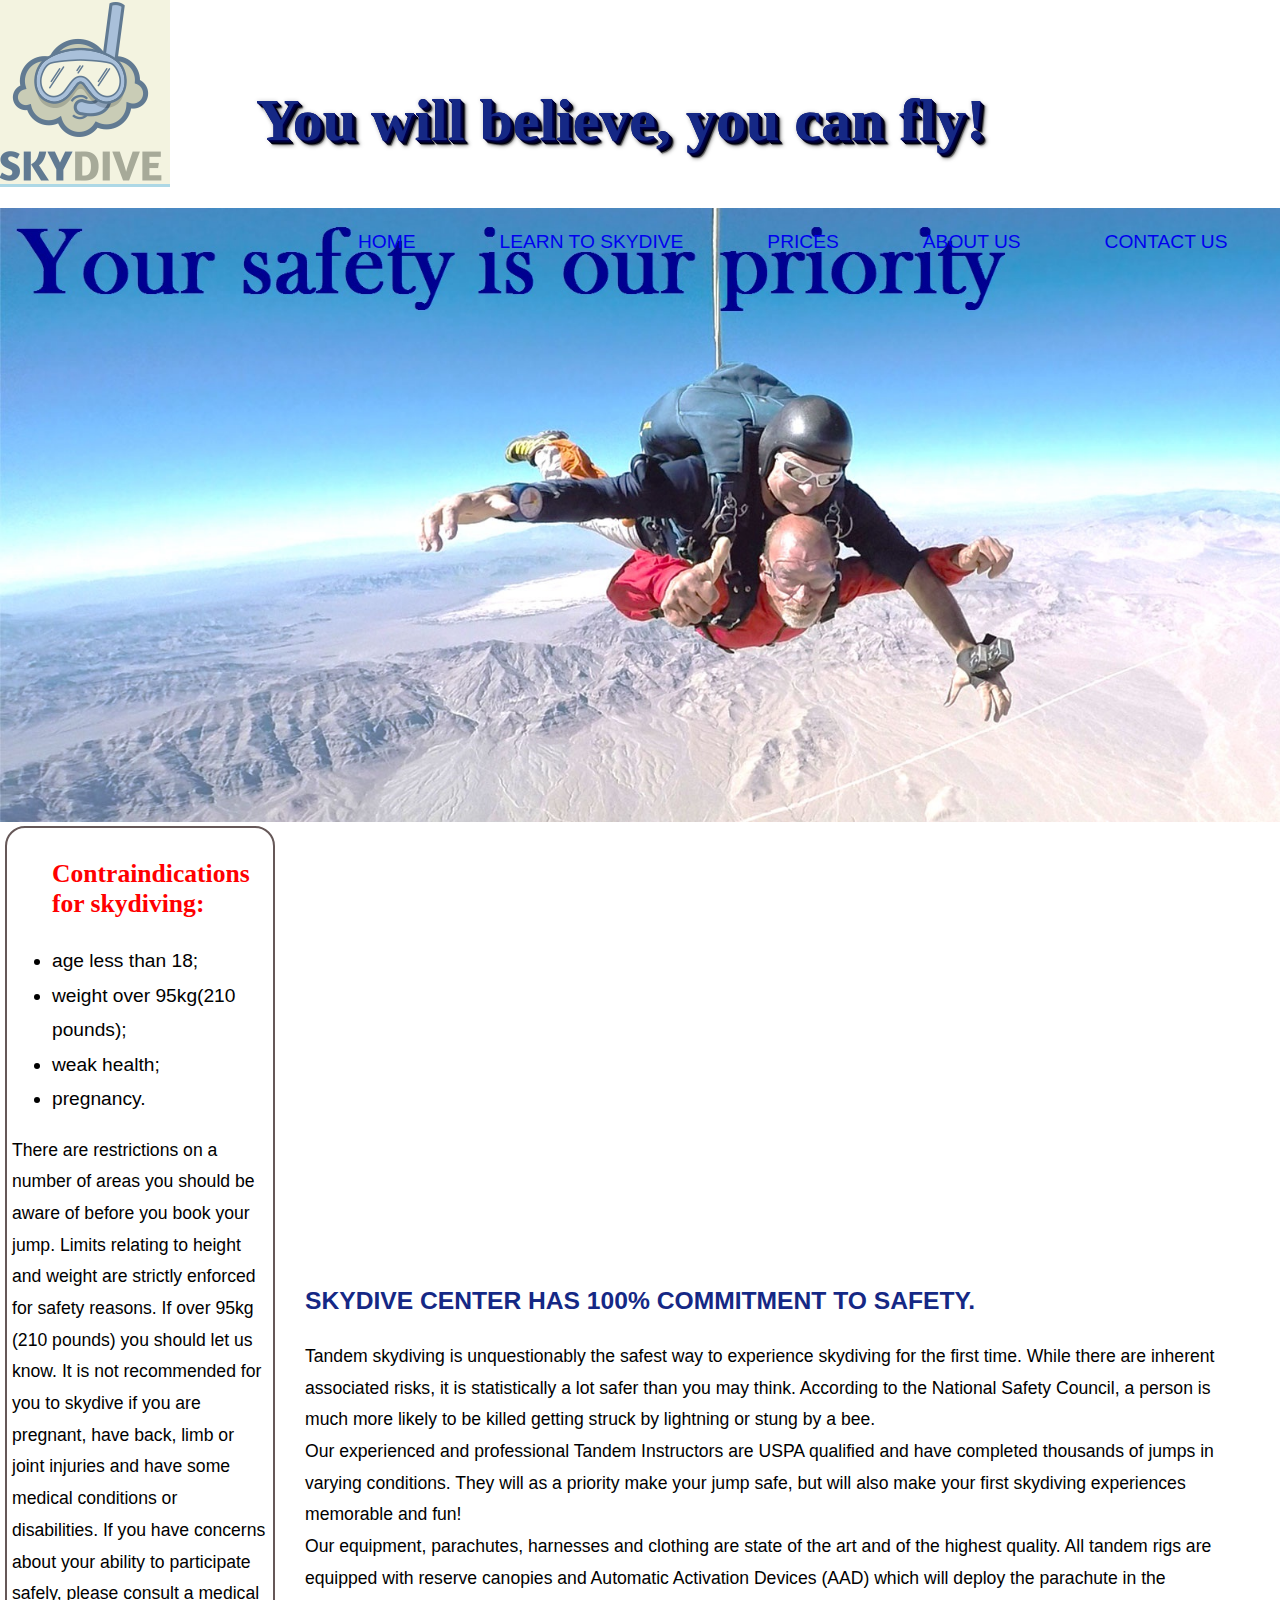
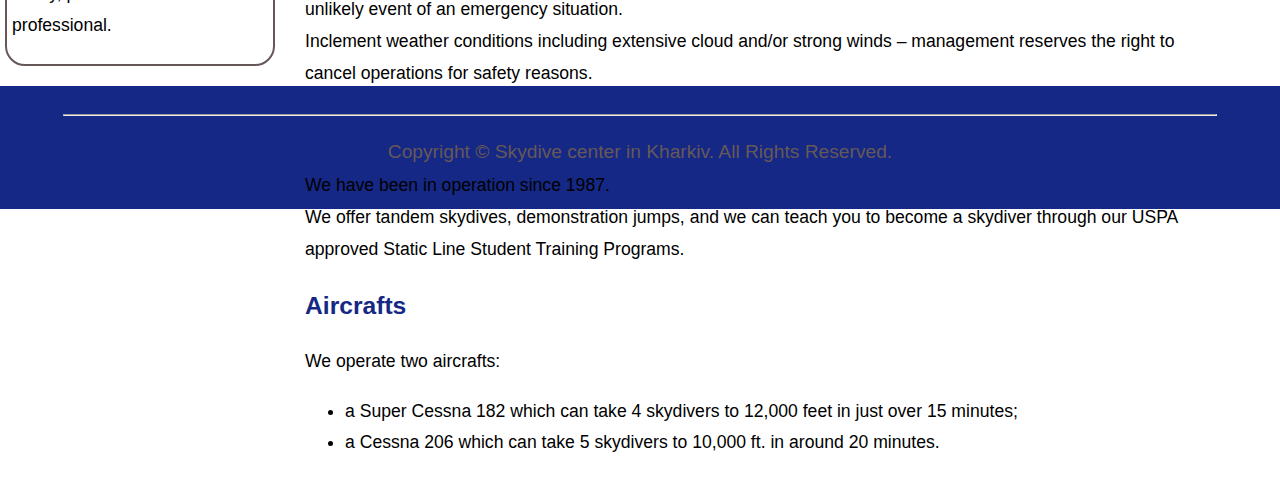
==== pages/about_us.html @ d23eb0d4 "Html and css were created" ====
<!DOCTYPE html>
<html>
	<head>
		<meta charset="utf-8">	
		<title>Skydiving</title>
		<meta name="description" content="Skydive center in Kharkiv region is the best place for your first jump.">
		<meta name="keywords" content="Skydive, skydiving Kharkiv">
		<link rel="stylesheet" type="text/css" href="../styles/style.css">
	</head>
	<body>
		<header>
			<div class="logo">
				<a href="../index.html"><img src="../img/logo.png" alt="Skydive logo" height="184" width="170"/></a>
			</div>
			<div class="right_header">
				<div id="slogan">You will believe, you can fly!</div>
					<nav>
						<ul id="menu_items">
							<li><a href="../index.html">HOME</a></li>
							<li><a href="learn_to_skydive.html">LEARN TO SKYDIVE</a></li>
							<li><a href="prices.html">PRICES</a></li>	
							<li><a href="about_us.html">ABOUT US</a></li>
							<li><a href="contact_us.html">CONTACT US</a></li>
						</ul>
					</nav>
			</div>
		</header>
		<section>
			<div id="main_image">
				<img src="../img/about.jpg" alt="Your safety is our priority" height="614"/>
			</div>
			<div id="contr">
				<ul><p class="attention">Contraindications for skydiving:</p>
					<li>age less than 18;</li>
					<li>weight over 95kg(210 pounds);</li>
					<li>weak health;</li>
					<li>pregnancy.</li>
				</ul>
				<p class="text_content">There are restrictions on a number of areas you should be aware of before you book your jump. Limits relating to height and weight are strictly enforced for safety reasons.
				If over 95kg (210 pounds) you should let us know. It is not recommended for you to skydive if you are pregnant, have back, limb or joint injuries and have some medical conditions or disabilities. If you have concerns about your ability to participate safely, please consult a medical professional.</p>
			</div>
			<div id="main">
			<div class="text_content">
			<p class="block_name">SKYDIVE CENTER HAS 100% COMMITMENT TO SAFETY.</p>
			<p>

Tandem skydiving is unquestionably the safest way to experience skydiving for the first time. While there are inherent associated risks, it is statistically a lot safer than you may think. According to the National Safety Council, a person is much more likely to be killed getting struck by lightning or stung by a bee.<br/>

Our experienced and professional Tandem Instructors are USPA qualified and have completed thousands of jumps in varying conditions. They will as a priority make your jump safe, but will also make your first skydiving experiences memorable and fun!<br/>

Our equipment, parachutes, harnesses and clothing are state of the art and of the highest quality. All tandem rigs are equipped with reserve canopies and Automatic Activation Devices (AAD) which will deploy the parachute in the unlikely event of an emergency situation.<br/>

Inclement weather conditions including extensive cloud and/or strong winds – management reserves the right to cancel operations for safety reasons.<br/>
<p class="block_name">Skydive center is a club operating out of the airfield <q>Korotich</q>.</p> We have been in operation since 1987.<br/>

We offer tandem skydives, demonstration jumps, and we can teach you to become a skydiver through our USPA approved Static Line Student Training Programs.
<p class="block_name">Aircrafts</p>
We operate two aircrafts:<br/>
<ul>

<li>a Super Cessna 182 which can take 4 skydivers to 12,000 feet in just over 15 minutes;</li>
<li>a Cessna 206 which can take 5 skydivers to 10,000 ft. in around 20 minutes.</li></ul></p>
			</div>
			</div>
		</section>
			
		<footer>
			<div class="bottom">
				<hr/>
				<p>Copyright © Skydive center in Kharkiv. All Rights Reserved.</p>
			</div>
		</footer>	
	</body>
</html>
---- styles/style.css ----
body{
	margin: 0px;
}

a{
	text-decoration: none;
}
a:hover{
	color: blue;
	background-color: #ADD8E6;
}

a:active{
	color: black;
}

.logo{
	display: inline;
	width:40%;
}

#slogan{
	display: inline;
	font-family: Georgia, serif, Courier, monospace;
	line-height: 1em;
	color: #152885;
	font-weight:bold;
	font-size: 60px;
	text-shadow:0px 0px 0 rgb(-11,8,101),1px 1px 0 rgb(-32,-13,80),2px 2px 0 rgb(-54,-35,58),
	3px 3px 0 rgb(-76,-57,36), 4px 4px 0 rgb(-98,-79,14),5px 5px 4px rgba(0,0,0,0.6),
	5px 5px 1px rgba(0,0,0,0.5),0px 0px 4px rgba(0,0,0,.2);
    position:absolute;
    left: 20%;
	top: 10%;
}

nav{
	display: inline;
	padding-left: 150px;
	 position:absolute;
	left: 10%;
	top: 25%;

}

nav ul{
	display: inline;
}

nav li{
	display: inline-block;
	padding: 0px  40px;
	line-height: 1.8em;
    font-size: 1.2em;
    font-family: 'Open Sans', sans-serif;
    color: #665858;
}

section{
	padding: 20px 0px;
}

#main_image{
	width: 100%;
}

#contr{
	display: inline-block;
	width:20%;
	border: 2px solid #665858;
	border-radius: 20px;
	margin-left: 5px;
	padding: 5px;
}
.attention{
	font-size: 1.6em;
	font-weight: bold;
	color: red;
}

#contr li{
	line-height: 1.8em;
    font-size: 1.2em;
    font-family: Arial;
}

#main{
	display: inline-block;
	width:72%;
	padding: 0px 30px;
	position: absolute;
	top: 140%;
}

.text_content{
	line-height: 1.8em;
    font-size: 1.1em;
    font-family: 'Open Sans', sans-serif;
}


h1{
	text-align: center;
	font-size: 3em;
}

table{
width: 100%;
border-collapse: collapse;
border-spacing: 0;
}

.price{
	text-align: right;
}

.inform_block{
	display: inline-block;
	border: 0.1px solid #665858;
	border-radius: 20px;
	padding: 5px;
	margin: 0px 20px;
	text-align: center;
	line-height: 1.8em;
    font-size: 1.2em;
    font-family: 'Open Sans', sans-serif;
}

.block_name{
	 font-size: 1.4em;
	font-weight: bold;
	color: #152885;
}

.more{
	color: #152885;
}

hr{
	width: 90%;
}

footer{
	background:  #152885;
	padding: 20px 0px;
}

.bottom p
{
	text-align: center;
	line-height: 1.8em;
    font-size: 1.2em;
    font-family: 'Open Sans', sans-serif;
    color: #665858;
}
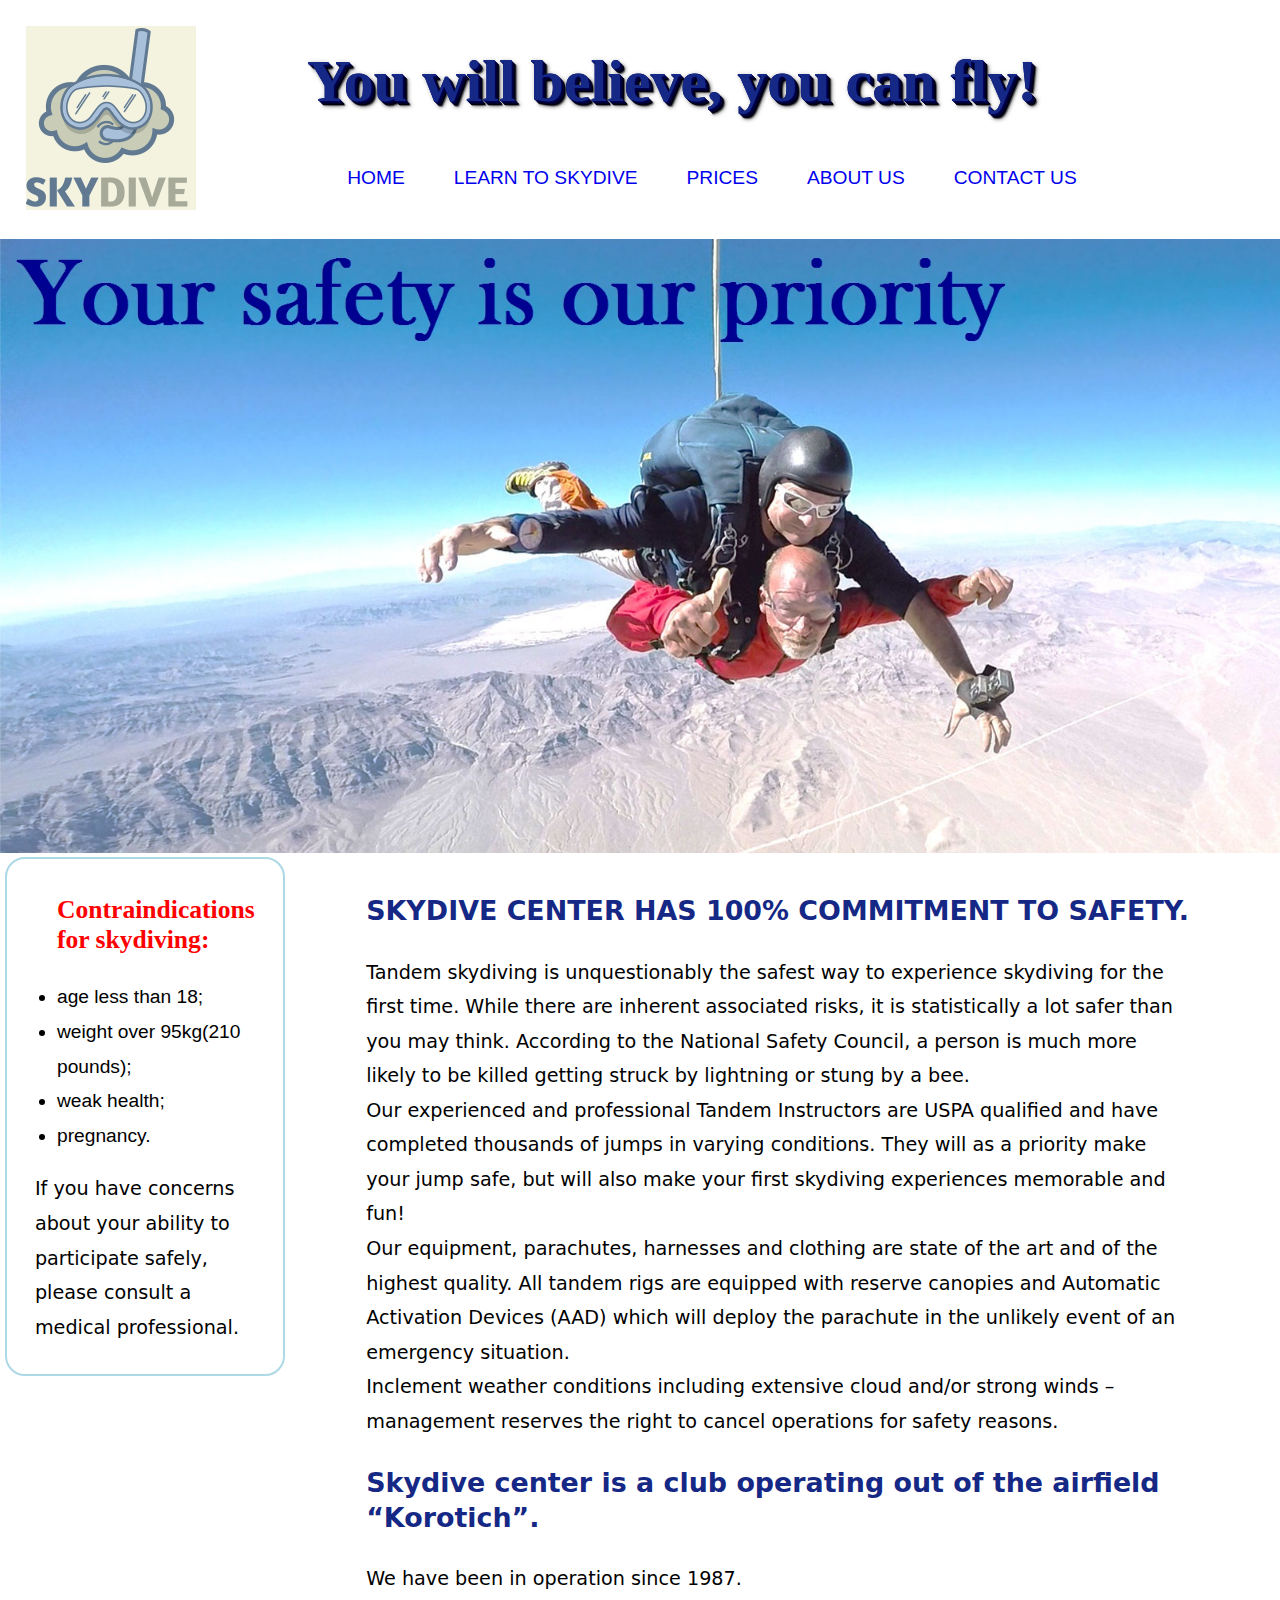
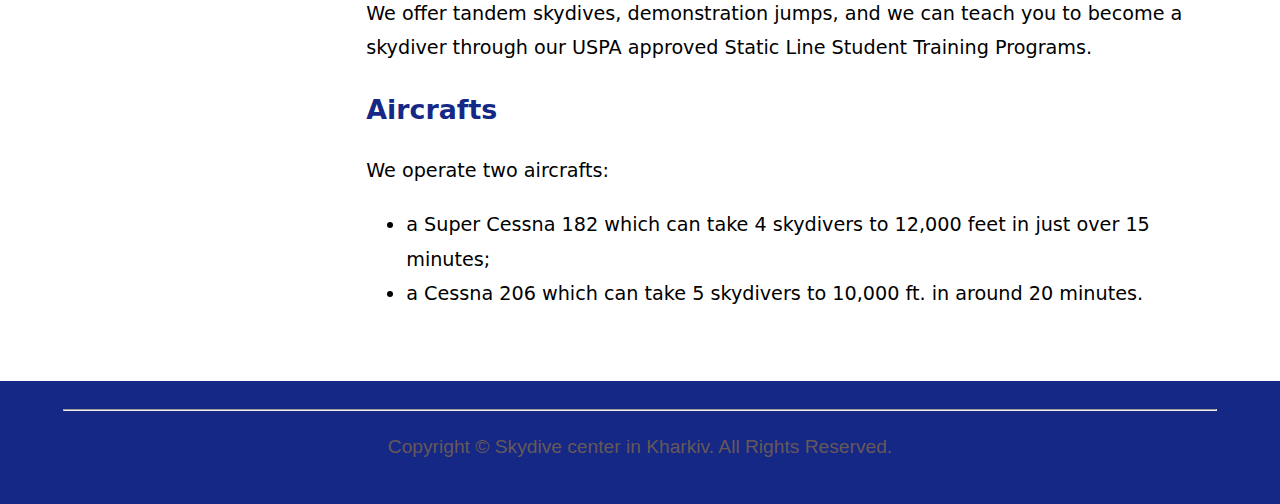
==== commit f42f3f83: "third attempt" ====
--- a/pages/about_us.html
+++ b/pages/about_us.html
@@ -36,8 +36,7 @@
 					<li>weak health;</li>
 					<li>pregnancy.</li>
 				</ul>
-				<p class="text_content">There are restrictions on a number of areas you should be aware of before you book your jump. Limits relating to height and weight are strictly enforced for safety reasons.
-				If over 95kg (210 pounds) you should let us know. It is not recommended for you to skydive if you are pregnant, have back, limb or joint injuries and have some medical conditions or disabilities. If you have concerns about your ability to participate safely, please consult a medical professional.</p>
+				<p class="text_content">If you have concerns about your ability to participate safely, please consult a medical professional.</p>
 			</div>
 			<div id="main">
 			<div class="text_content">
--- a/styles/style.css
+++ b/styles/style.css
@@ -15,12 +15,15 @@
 }
 
 .logo{
-	display: inline;
-	width:40%;
+	float:left;
+	display: inline-block;
+	width:20%;
+	padding: 2%;
 }
 
 #slogan{
-	display: inline;
+	display: inline-block;
+	width:65%;
 	font-family: Georgia, serif, Courier, monospace;
 	line-height: 1em;
 	color: #152885;
@@ -29,18 +32,12 @@
 	text-shadow:0px 0px 0 rgb(-11,8,101),1px 1px 0 rgb(-32,-13,80),2px 2px 0 rgb(-54,-35,58),
 	3px 3px 0 rgb(-76,-57,36), 4px 4px 0 rgb(-98,-79,14),5px 5px 4px rgba(0,0,0,0.6),
 	5px 5px 1px rgba(0,0,0,0.5),0px 0px 4px rgba(0,0,0,.2);
-    position:absolute;
-    left: 20%;
-	top: 10%;
+	padding-top: 4%;
+	padding-right:1%;
 }
 
 nav{
-	display: inline;
-	padding-left: 150px;
-	 position:absolute;
-	left: 10%;
-	top: 25%;
-
+	display: inline-block;
 }
 
 nav ul{
@@ -49,7 +46,7 @@
 
 nav li{
 	display: inline-block;
-	padding: 0px  40px;
+	padding: 50px 45px 0px 0px;
 	line-height: 1.8em;
     font-size: 1.2em;
     font-family: 'Open Sans', sans-serif;
@@ -67,7 +64,7 @@
 #contr{
 	display: inline-block;
 	width:20%;
-	border: 2px solid #665858;
+	border: 2px solid #ADD8E6;
 	border-radius: 20px;
 	margin-left: 5px;
 	padding: 5px;
@@ -86,16 +83,19 @@
 
 #main{
 	display: inline-block;
-	width:72%;
-	padding: 0px 30px;
-	position: absolute;
-	top: 140%;
+	width:75%;
+}
+
+#contr, #main{
+vertical-align: top;
+padding: 10px;
 }
 
 .text_content{
 	line-height: 1.8em;
-    font-size: 1.1em;
-    font-family: 'Open Sans', sans-serif;
+    font-size: 1.2em;
+    font-family:DejaVu Sans;
+	padding: 0% 7%;
 }
 
 
@@ -116,10 +116,10 @@
 
 .inform_block{
 	display: inline-block;
-	border: 0.1px solid #665858;
+	border: 0.1px solid #ADD8E6;
 	border-radius: 20px;
-	padding: 5px;
-	margin: 0px 20px;
+	margin: 0px 40px;
+	padding:0px 5px;
 	text-align: center;
 	line-height: 1.8em;
     font-size: 1.2em;
@@ -141,6 +141,7 @@
 }
 
 footer{
+	margin-top: 20px;
 	background:  #152885;
 	padding: 20px 0px;
 }
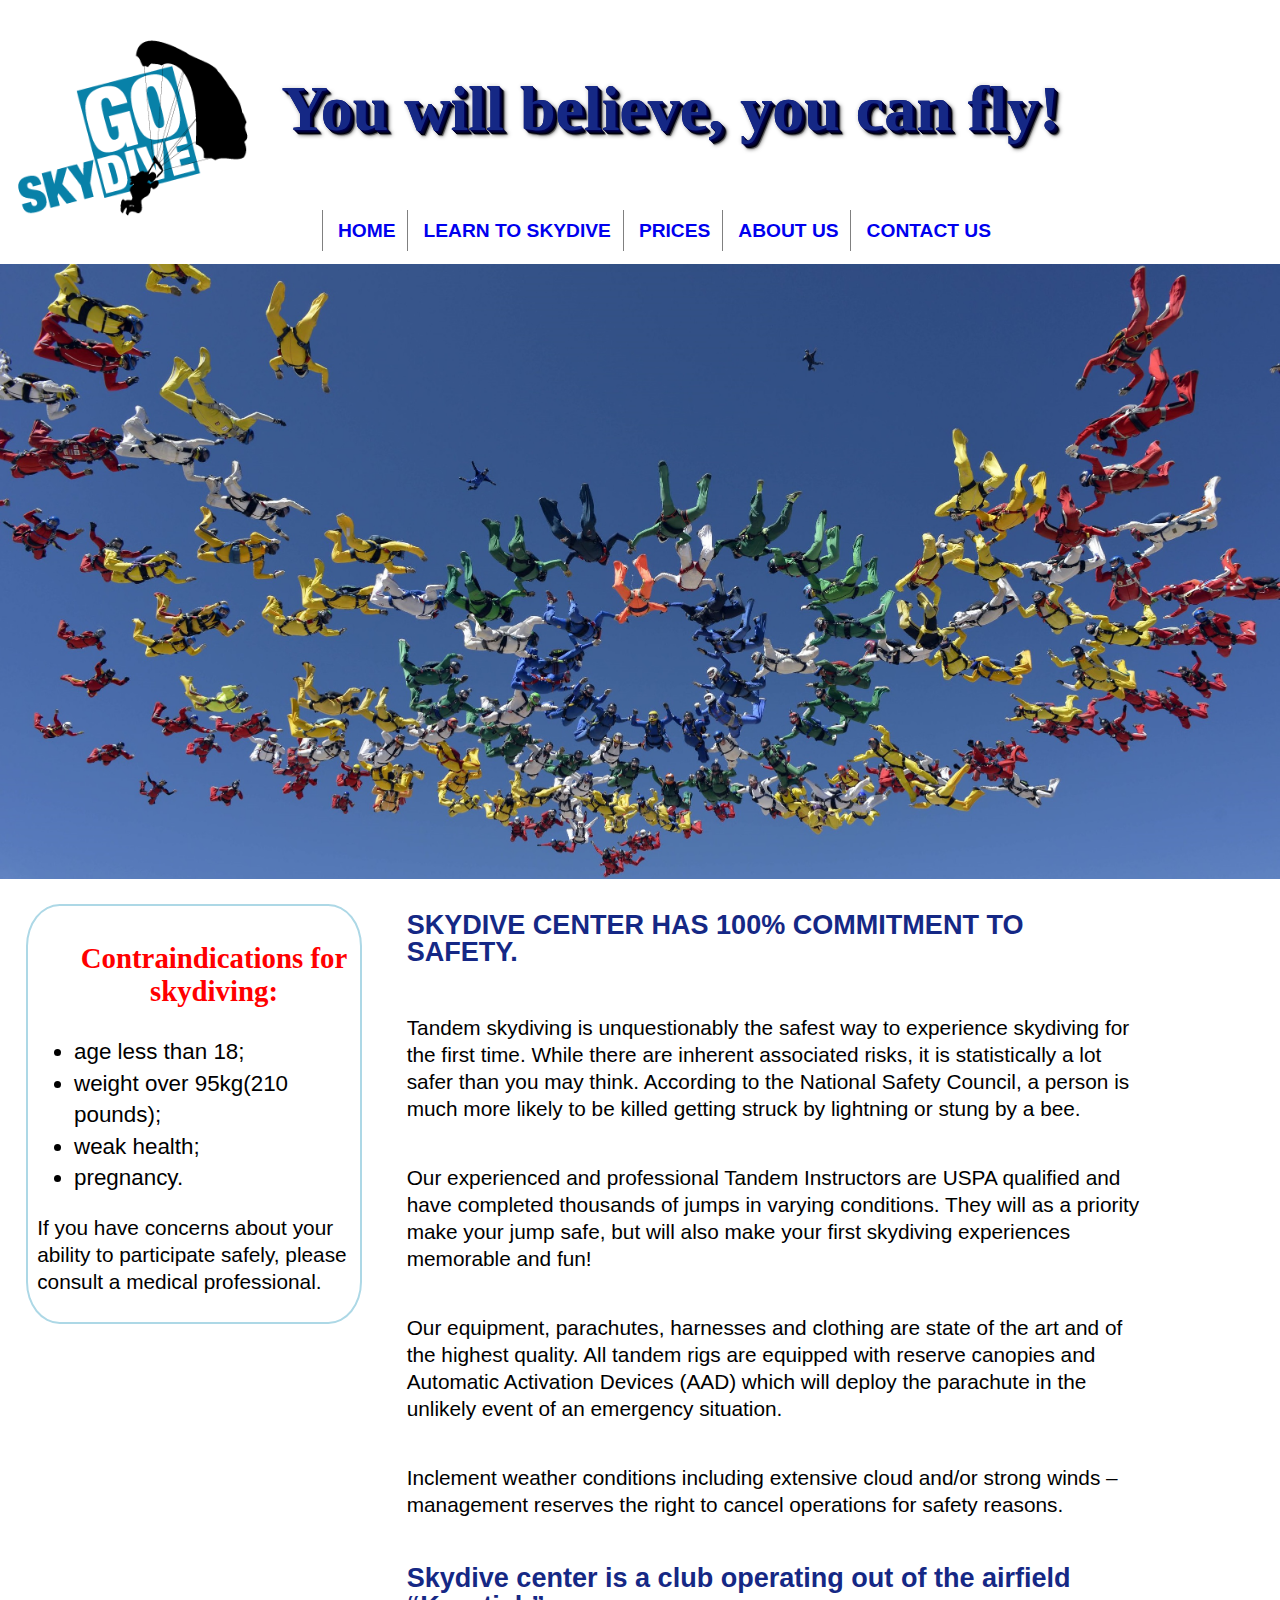
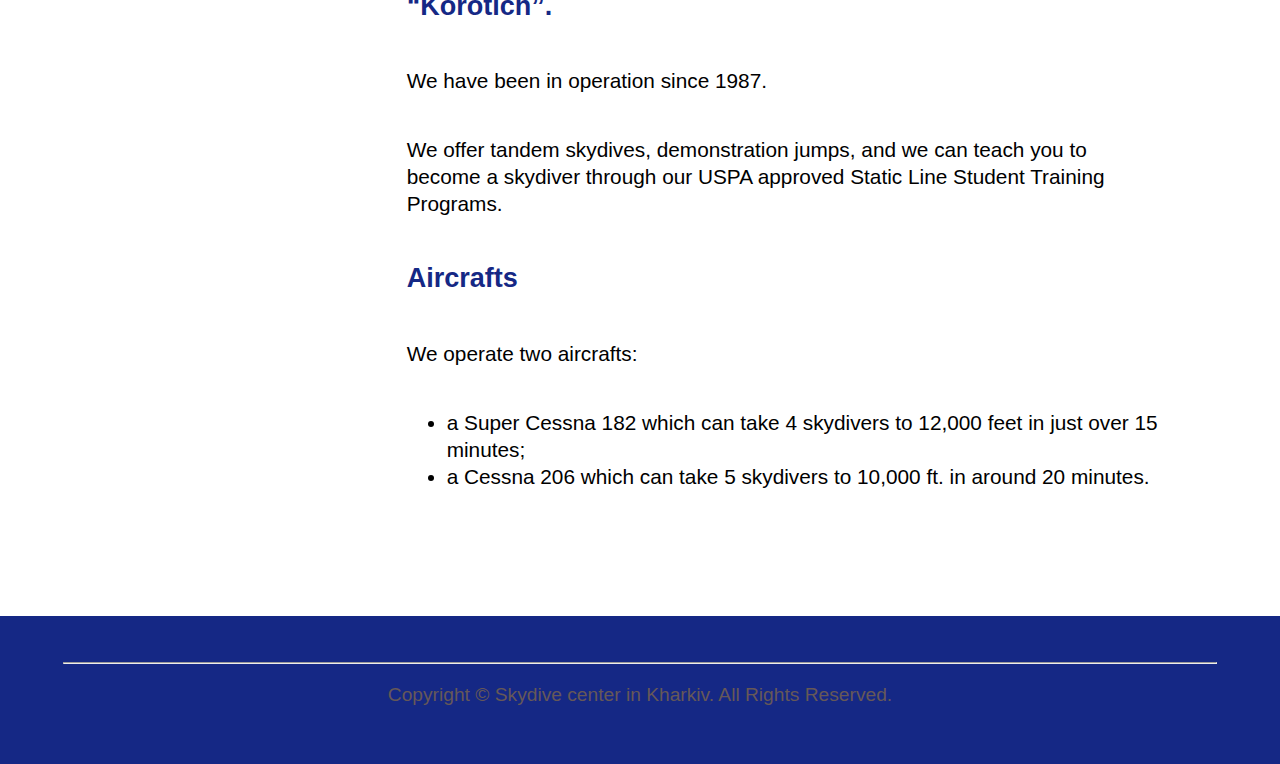
==== commit da4ead2d: "update" ====
--- a/pages/about_us.html
+++ b/pages/about_us.html
@@ -10,7 +10,7 @@
 	<body>
 		<header>
 			<div class="logo">
-				<a href="../index.html"><img src="../img/logo.png" alt="Skydive logo" height="184" width="170"/></a>
+				<a href="../index.html"><img src="../img/logo.png" alt="Skydive logo" height="230"/></a>
 			</div>
 			<div class="right_header">
 				<div id="slogan">You will believe, you can fly!</div>
@@ -26,8 +26,8 @@
 			</div>
 		</header>
 		<section>
-			<div id="main_image">
-				<img src="../img/about.jpg" alt="Your safety is our priority" height="614"/>
+			<div id="main_img">
+				<img id="main_image" src="../img/about.jpg" alt="Your safety is our priority" height="614"/>
 			</div>
 			<div id="contr">
 				<ul><p class="attention">Contraindications for skydiving:</p>
@@ -42,19 +42,18 @@
 			<div class="text_content">
 			<p class="block_name">SKYDIVE CENTER HAS 100% COMMITMENT TO SAFETY.</p>
 			<p>
+Tandem skydiving is unquestionably the safest way to experience skydiving for the first time. While there are inherent associated risks, it is statistically a lot safer than you may think. According to the National Safety Council, a person is much more likely to be killed getting struck by lightning or stung by a bee.</p>
 
-Tandem skydiving is unquestionably the safest way to experience skydiving for the first time. While there are inherent associated risks, it is statistically a lot safer than you may think. According to the National Safety Council, a person is much more likely to be killed getting struck by lightning or stung by a bee.<br/>
+<p>Our experienced and professional Tandem Instructors are USPA qualified and have completed thousands of jumps in varying conditions. They will as a priority make your jump safe, but will also make your first skydiving experiences memorable and fun!</p>
 
-Our experienced and professional Tandem Instructors are USPA qualified and have completed thousands of jumps in varying conditions. They will as a priority make your jump safe, but will also make your first skydiving experiences memorable and fun!<br/>
+<p>Our equipment, parachutes, harnesses and clothing are state of the art and of the highest quality. All tandem rigs are equipped with reserve canopies and Automatic Activation Devices (AAD) which will deploy the parachute in the unlikely event of an emergency situation.</p>
 
-Our equipment, parachutes, harnesses and clothing are state of the art and of the highest quality. All tandem rigs are equipped with reserve canopies and Automatic Activation Devices (AAD) which will deploy the parachute in the unlikely event of an emergency situation.<br/>
+<p>Inclement weather conditions including extensive cloud and/or strong winds – management reserves the right to cancel operations for safety reasons.</p>
+<p class="block_name">Skydive center is a club operating out of the airfield <q>Korotich</q>.</p> <p>We have been in operation since 1987.</p>
 
-Inclement weather conditions including extensive cloud and/or strong winds – management reserves the right to cancel operations for safety reasons.<br/>
-<p class="block_name">Skydive center is a club operating out of the airfield <q>Korotich</q>.</p> We have been in operation since 1987.<br/>
-
-We offer tandem skydives, demonstration jumps, and we can teach you to become a skydiver through our USPA approved Static Line Student Training Programs.
+<p>We offer tandem skydives, demonstration jumps, and we can teach you to become a skydiver through our USPA approved Static Line Student Training Programs.</p>
 <p class="block_name">Aircrafts</p>
-We operate two aircrafts:<br/>
+<p>We operate two aircrafts:<br/>
 <ul>
 
 <li>a Super Cessna 182 which can take 4 skydivers to 12,000 feet in just over 15 minutes;</li>
--- a/styles/style.css
+++ b/styles/style.css
@@ -1,5 +1,5 @@
 body{
-	margin: 0px;
+	margin: 0%;
 }
 
 a{
@@ -18,26 +18,29 @@
 	float:left;
 	display: inline-block;
 	width:20%;
-	padding: 2%;
+	max-width: 20%;
+	padding: 1%;
 }
 
 #slogan{
 	display: inline-block;
-	width:65%;
+	width:75%;
+	max-width: 75%;
 	font-family: Georgia, serif, Courier, monospace;
-	line-height: 1em;
+	line-height: 60%;
 	color: #152885;
 	font-weight:bold;
-	font-size: 60px;
+	font-size: 400%;
 	text-shadow:0px 0px 0 rgb(-11,8,101),1px 1px 0 rgb(-32,-13,80),2px 2px 0 rgb(-54,-35,58),
 	3px 3px 0 rgb(-76,-57,36), 4px 4px 0 rgb(-98,-79,14),5px 5px 4px rgba(0,0,0,0.6),
 	5px 5px 1px rgba(0,0,0,0.5),0px 0px 4px rgba(0,0,0,.2);
-	padding-top: 4%;
+	padding-top: 7%;
 	padding-right:1%;
 }
 
 nav{
 	display: inline-block;
+	width:60%;
 }
 
 nav ul{
@@ -46,56 +49,171 @@
 
 nav li{
 	display: inline-block;
-	padding: 50px 45px 0px 0px;
-	line-height: 1.8em;
+	margin-top: 10%;
+	height: 25px;
+	vertical-align:bottom;
+	border-left: 1px solid grey;
+	padding: 2% 1% 0% 2%;
+	line-height: 0.5em;
     font-size: 1.2em;
     font-family: 'Open Sans', sans-serif;
+	font-weight: bold;
     color: #665858;
 }
 
 section{
-	padding: 20px 0px;
+	padding: 1% 0%;
 }
 
 #main_image{
+	display:block;
 	width: 100%;
+	height: 25%;
 }
 
 #contr{
 	display: inline-block;
-	width:20%;
+	width:25%;
 	border: 2px solid #ADD8E6;
-	border-radius: 20px;
-	margin-left: 5px;
-	padding: 5px;
+	border-radius: 10%;
+	margin: 2% 2%;
+	padding: 5%;
 }
 .attention{
-	font-size: 1.6em;
+	font-size: 180%;
 	font-weight: bold;
 	color: red;
+	text-align:center;
 }
 
 #contr li{
-	line-height: 1.8em;
-    font-size: 1.2em;
+	line-height: 140%;
+    font-size: 140%;
     font-family: Arial;
 }
 
 #main{
 	display: inline-block;
-	width:75%;
+	width:65%;
+	max-width:75%;
 }
 
 #contr, #main{
 vertical-align: top;
-padding: 10px;
+padding: 0.5%;
 }
 
 .text_content{
-	line-height: 1.8em;
-    font-size: 1.2em;
-    font-family:DejaVu Sans;
-	padding: 0% 7%;
+	line-height: 130%;
+    font-size: 130%;
+    font-family:Helvetica;
+	padding: 0% 1% 0% 1%;
+}
+
+.text_content p{
+	display: inline-block;
+	width: 90%;
+	max-width:90%;
+}
+
+#cmain{
+	display: inline-block;
+	width:38%;
+	max-width:40%;
+	padding: 0% 0.5%;
+	margin-left: 1.5%;
+}
+
+#contact{
+	display: inline-block;
+	height:100%;
+	width:50%;
+	border-left: 1px solid #ADD8E6;
+	padding: 0% 5%;
+	margin: 2% 0.1%;
+}
+
+#cmain, #contact{
+vertical-align:top;
+padding:1%;
+}
+.cblock_name{
+	 font-size: 160%;
+	font-weight: bold;
+	color: #152885;
+}
+
+.form_name{
+	font-size: 270%;
+	font-weight: bold;
+	color: #152885;
+	padding-left: 30%; 
+	font-family: Rockwell;
+}
+
+form{
+	font-size: 130%;
+	font-family:Helvetica;
+	font-weight: bold;
+	padding: 0% 5%;
+}
+
+select{
+	display: block;
+	width: 35%;
+    height: 10%; 
+	max-height:20%;
+    padding: 2%;
+	font-family:Helvetica;
+}
+
+input, select, textarea{
+font-family:Helvetica;
+font-size: 100%;
+padding: 0% 0.1%;
+}
+
+#check{
+margin-right: 2%;
+transform: scale(2);
+height:12px;
+width:12px;
+}
+
+#name,#mail{
+display:inline-block;
+}
+
+#name{
+width: 25%;
+}
+
+#mail{
+margin-left:20%;
+margin-right:0%;
+}
+
+#email{
+width: 90%;
+max-width:100%;
+}
+
+#button{
+margin-left:35%;
+width: 140px;
+height: 40px;
+font-size: 20px;
+text-align:center;
+border-radius: 10px;
+background-color: #F0FFFF;
+}
+
+#button:hover{
+background-color: #ADD8E6;
+}
+
+#button:active{
+background-color: #40E0D0;
 }
 
 
@@ -105,7 +223,7 @@
 }
 
 table{
-width: 100%;
+width: 90%;
 border-collapse: collapse;
 border-spacing: 0;
 }
@@ -114,20 +232,26 @@
 	text-align: right;
 }
 
+#information{
+margin-top:3%;
+max-width: 100%;
+}
+
 .inform_block{
 	display: inline-block;
+	max-width: 48%;
 	border: 0.1px solid #ADD8E6;
-	border-radius: 20px;
-	margin: 0px 40px;
-	padding:0px 5px;
+	border-radius: 10%;
+	margin: 0% 1%;
+	padding:0% 0.5%;
 	text-align: center;
-	line-height: 1.8em;
-    font-size: 1.2em;
-    font-family: 'Open Sans', sans-serif;
+	line-height: 120%;
+    font-size: 120%;
+    font-family:Helvetica;
 }
 
 .block_name{
-	 font-size: 1.4em;
+	 font-size: 130%;
 	font-weight: bold;
 	color: #152885;
 }
@@ -141,16 +265,16 @@
 }
 
 footer{
-	margin-top: 20px;
+	margin-top: 3%;
 	background:  #152885;
-	padding: 20px 0px;
+	padding: 3% 0%;
 }
 
 .bottom p
 {
 	text-align: center;
-	line-height: 1.8em;
-    font-size: 1.2em;
+	line-height: 120%;
+    font-size: 120%;
     font-family: 'Open Sans', sans-serif;
     color: #665858;
 }